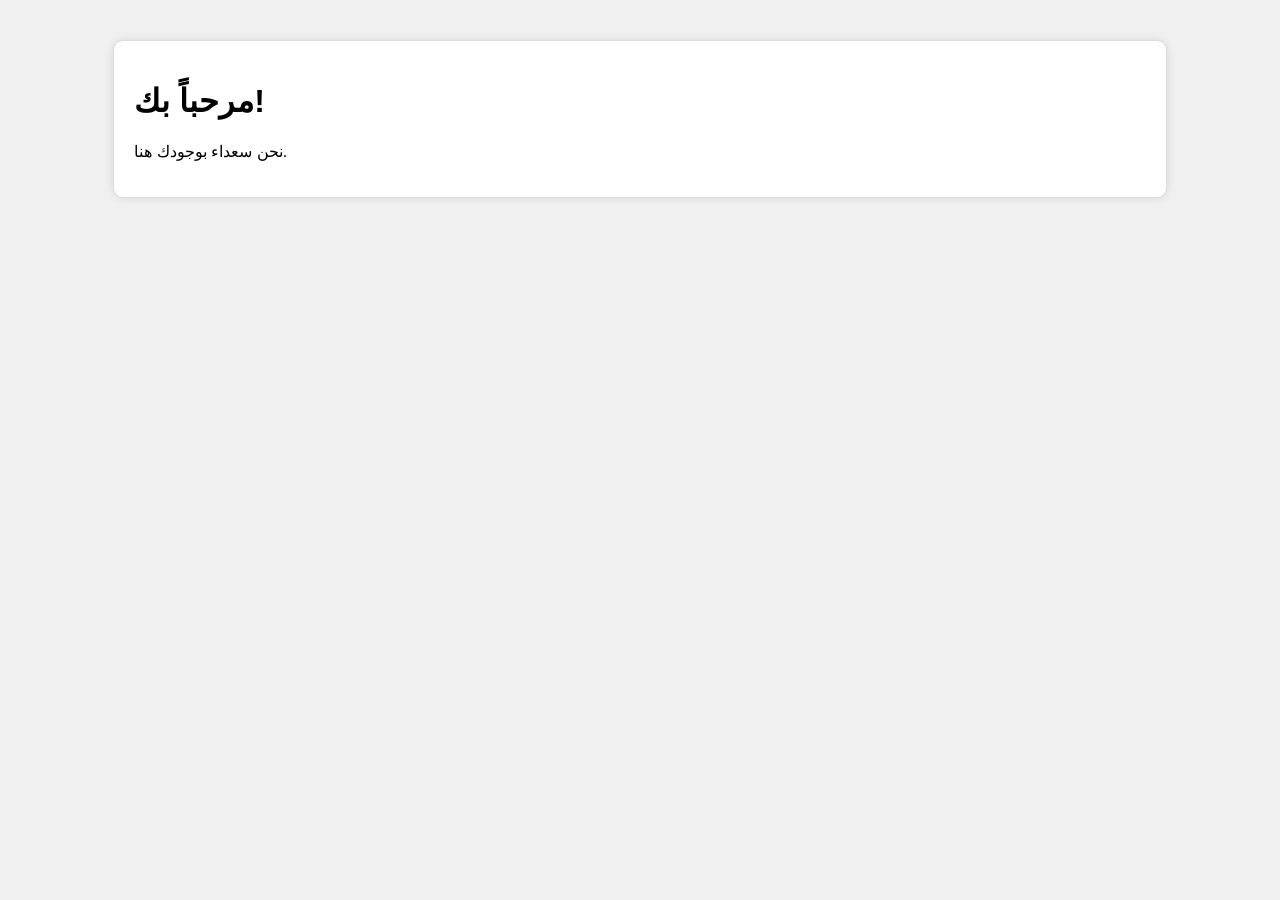
==== index.html @ e48b1bd9 "تحديث ملف index إلى صفحة ترحيبية متطورة" ====
<!DOCTYPE html>
<html lang="ar">
<head>
  <meta charset="UTF-8">
  <meta name="viewport" content="width=device-width, initial-scale=1.0">
  <title>صفحة ترحيبية</title>
  <style>
    body {
      font-family: Arial, sans-serif;
      background-color: #f0f0f0;
    }
    .container {
      width: 80%;
      margin: 40px auto;
      background-color: #fff;
      padding: 20px;
      border: 1px solid #ddd;
      border-radius: 10px;
      box-shadow: 0 0 10px rgba(0, 0, 0, 0.1);
    }
  </style>
</head>
<body>
  <div class="container">
    <h1>مرحباً بك!</h1>
    <p>نحن سعداء بوجودك هنا.</p>
  </div>
</body>
</html>
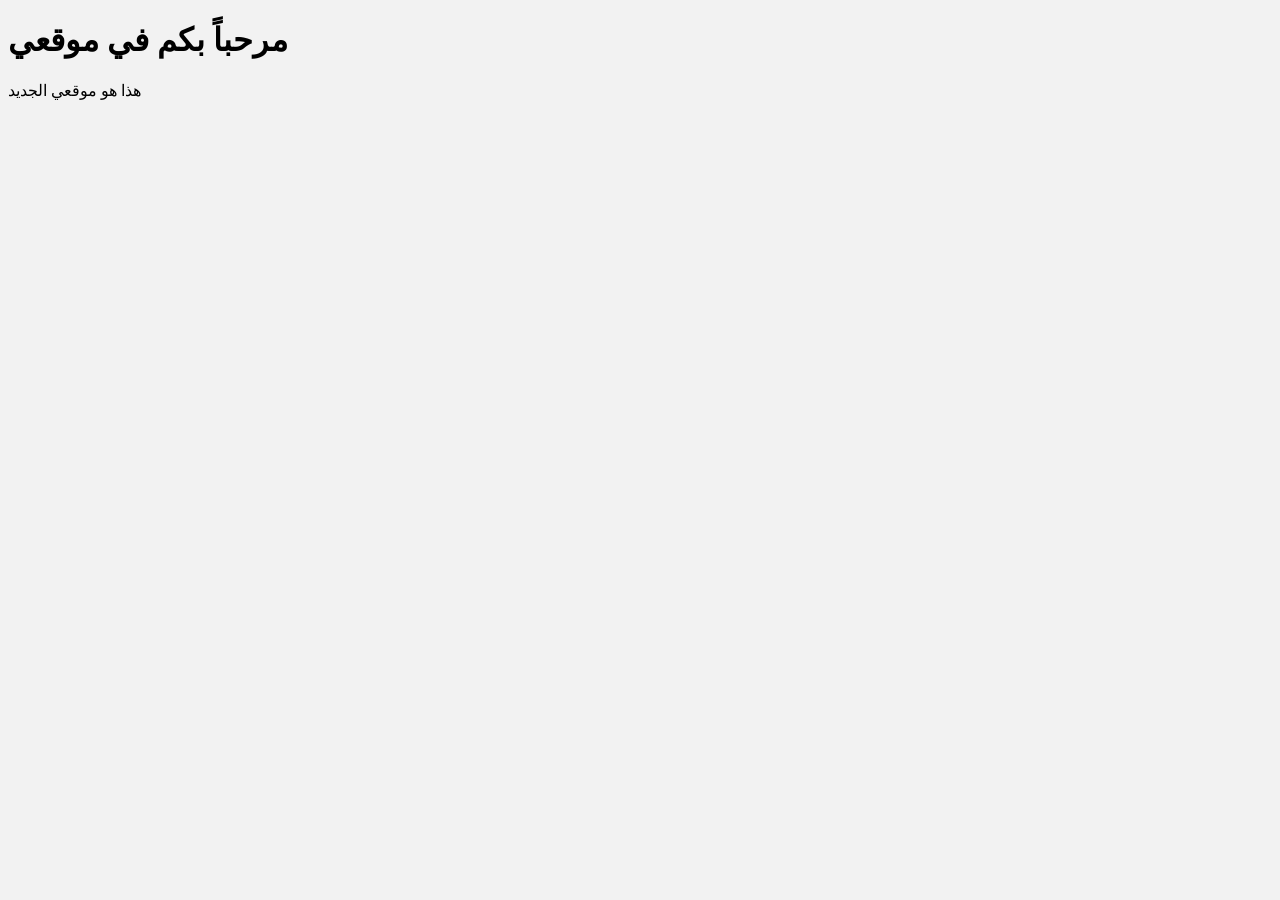
==== commit 07b7da64: "✨ اعطني رابط الموقع لأرى التغييرات الحديثة [DZ Agent]" ====
--- a/index.html
+++ b/index.html
@@ -1,29 +1,13 @@
 <!DOCTYPE html>
 <html lang="ar">
 <head>
-  <meta charset="UTF-8">
-  <meta name="viewport" content="width=device-width, initial-scale=1.0">
-  <title>صفحة ترحيبية</title>
-  <style>
-    body {
-      font-family: Arial, sans-serif;
-      background-color: #f0f0f0;
-    }
-    .container {
-      width: 80%;
-      margin: 40px auto;
-      background-color: #fff;
-      padding: 20px;
-      border: 1px solid #ddd;
-      border-radius: 10px;
-      box-shadow: 0 0 10px rgba(0, 0, 0, 0.1);
-    }
-  </style>
+    <meta charset="UTF-8">
+    <meta name="viewport" content="width=device-width, initial-scale=1.0">
+    <title>Nadirinfograph23/test</title>
+    <link rel="stylesheet" href="style.css">
 </head>
 <body>
-  <div class="container">
-    <h1>مرحباً بك!</h1>
-    <p>نحن سعداء بوجودك هنا.</p>
-  </div>
+    <h1>مرحباً بكم في موقعي</h1>
+    <p>هذا هو موقعي الجديد</p>
 </body>
 </html>
--- a/style.css
+++ b/style.css
@@ -0,0 +1 @@
+body { background-color: #f2f2f2; }
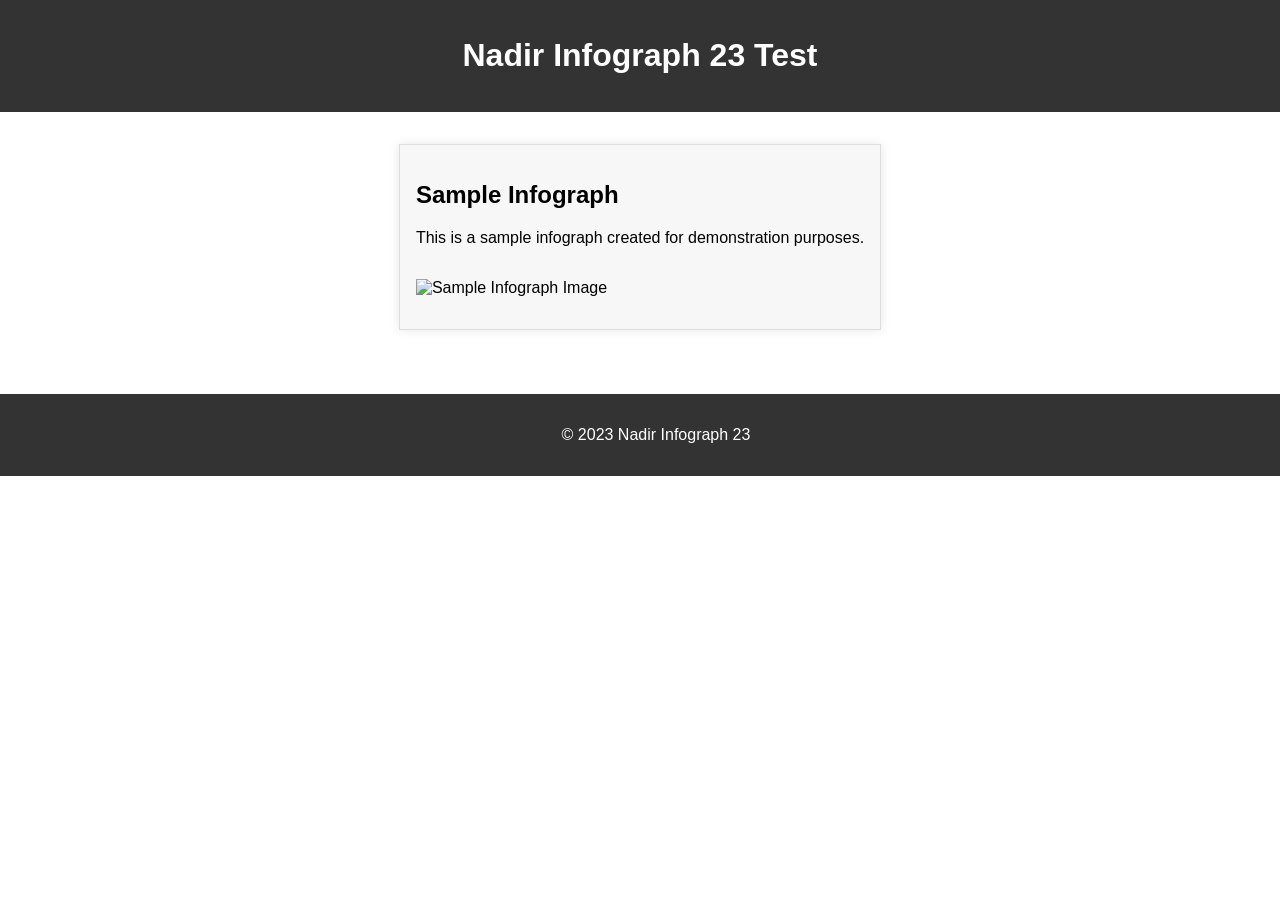
==== commit e64c34f1: "✨ ادفع على github page [DZ Agent]" ====
--- a/index.html
+++ b/index.html
@@ -3,11 +3,22 @@
 <head>
     <meta charset="UTF-8">
     <meta name="viewport" content="width=device-width, initial-scale=1.0">
-    <title>Nadirinfograph23/test</title>
+    <title>Nadir Infograph 23 Test</title>
     <link rel="stylesheet" href="style.css">
 </head>
 <body>
-    <h1>مرحباً بكم في موقعي</h1>
-    <p>هذا هو موقعي الجديد</p>
+    <header>
+        <h1>Nadir Infograph 23 Test</h1>
+    </header>
+    <main>
+        <section class="infograph">
+            <h2>Sample Infograph</h2>
+            <p>This is a sample infograph created for demonstration purposes.</p>
+            <img src="https://via.placeholder.com/400x200" alt="Sample Infograph Image">
+        </section>
+    </main>
+    <footer>
+        <p>&copy; 2023 Nadir Infograph 23</p>
+    </footer>
 </body>
 </html>
--- a/style.css
+++ b/style.css
@@ -1 +1,43 @@
-body { background-color: #f2f2f2; }+body {
+    font-family: Arial, sans-serif;
+    margin: 0;
+    padding: 0;
+}
+
+header {
+    background-color: #333;
+    color: #fff;
+    padding: 1em;
+    text-align: center;
+}
+
+main {
+    display: flex;
+    flex-direction: column;
+    align-items: center;
+    padding: 2em;
+}
+
+.infograph {
+    background-color: #f7f7f7;
+    padding: 1em;
+    border: 1px solid #ddd;
+    box-shadow: 0 0 10px rgba(0, 0, 0, 0.1);
+    margin-bottom: 2em;
+}
+
+.infograph img {
+    width: 100%;
+    height: auto;
+    margin: 1em 0;
+}
+
+footer {
+    background-color: #333;
+    color: #fff;
+    text-align: center;
+    padding: 1em;
+    position: relative;
+    bottom: 0;
+    width: 100%;
+}
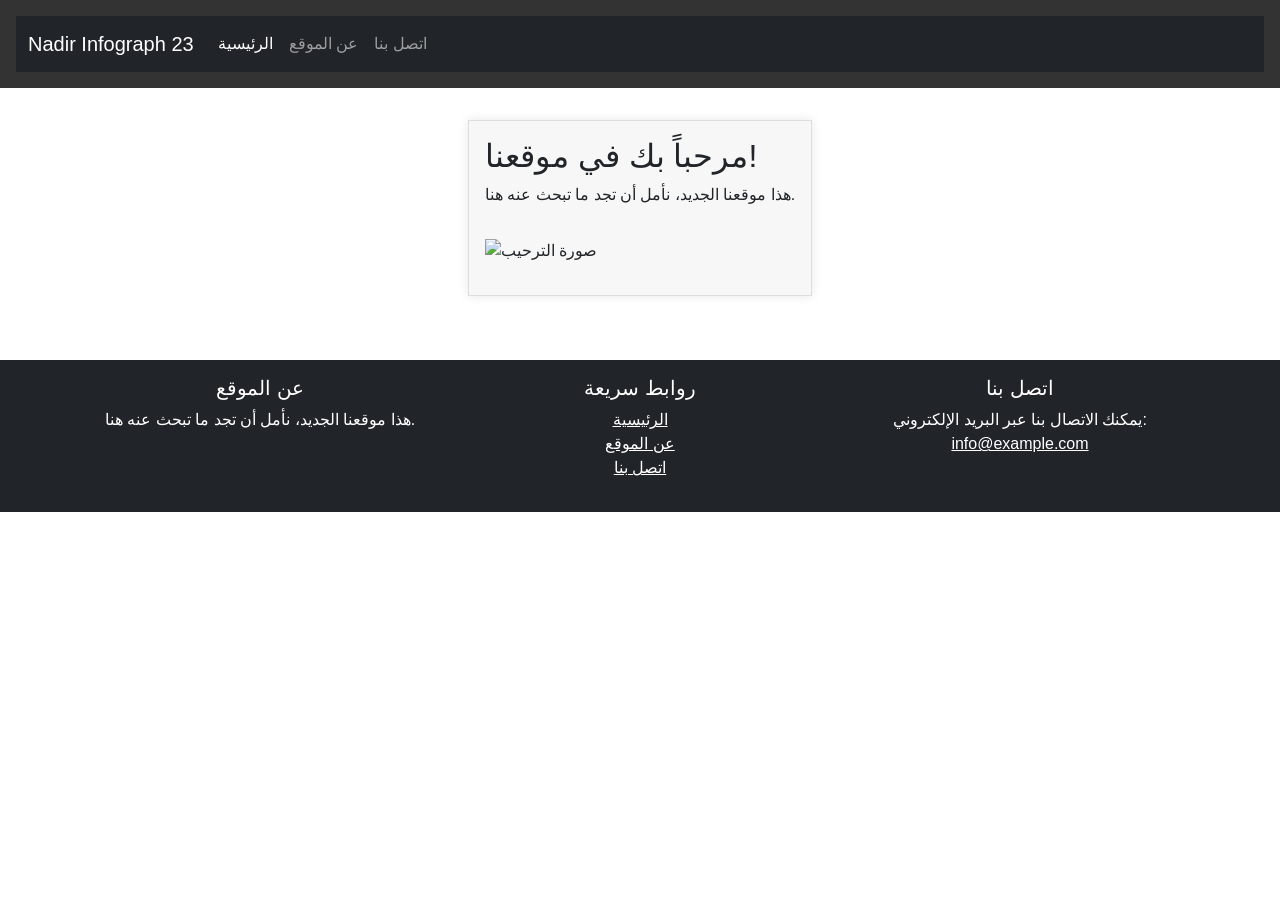
==== commit 5a450d92: "تحديث تصميم صفحة الترحيب" ====
--- a/index.html
+++ b/index.html
@@ -1,24 +1,65 @@
 <!DOCTYPE html>
 <html lang="ar">
 <head>
-    <meta charset="UTF-8">
-    <meta name="viewport" content="width=device-width, initial-scale=1.0">
-    <title>Nadir Infograph 23 Test</title>
-    <link rel="stylesheet" href="style.css">
+  <meta charset="UTF-8">
+  <meta name="viewport" content="width=device-width, initial-scale=1.0">
+  <title>Nadir Infograph 23 Test</title>
+  <link rel="stylesheet" href="https://cdn.jsdelivr.net/npm/bootstrap@5.1.3/dist/css/bootstrap.min.css">
+  <link rel="stylesheet" href="style.css">
 </head>
 <body>
-    <header>
-        <h1>Nadir Infograph 23 Test</h1>
-    </header>
-    <main>
-        <section class="infograph">
-            <h2>Sample Infograph</h2>
-            <p>This is a sample infograph created for demonstration purposes.</p>
-            <img src="https://via.placeholder.com/400x200" alt="Sample Infograph Image">
-        </section>
-    </main>
-    <footer>
-        <p>&copy; 2023 Nadir Infograph 23</p>
-    </footer>
+  <header>
+    <nav class="navbar navbar-expand-lg navbar-dark bg-dark">
+      <div class="container-fluid">
+        <a class="navbar-brand" href="#">Nadir Infograph 23</a>
+        <button class="navbar-toggler" type="button" data-bs-toggle="collapse" data-bs-target="#navbarSupportedContent" aria-controls="navbarSupportedContent" aria-expanded="false" aria-label="Toggle navigation">
+          <span class="navbar-toggler-icon"></span>
+        </button>
+        <div class="collapse navbar-collapse" id="navbarSupportedContent">
+          <ul class="navbar-nav me-auto mb-2 mb-lg-0">
+            <li class="nav-item">
+              <a class="nav-link active" aria-current="page" href="#">الرئيسية</a>
+            </li>
+            <li class="nav-item">
+              <a class="nav-link" href="#">عن الموقع</a>
+            </li>
+            <li class="nav-item">
+              <a class="nav-link" href="#">اتصل بنا</a>
+            </li>
+          </ul>
+        </div>
+      </div>
+    </nav>
+  </header>
+  <main>
+    <section class="infograph">
+      <h2>مرحباً بك في موقعنا!</h2>
+      <p>هذا موقعنا الجديد، نأمل أن تجد ما تبحث عنه هنا.</p>
+      <img src="https://via.placeholder.com/400x200" alt="صورة الترحيب">
+    </section>
+  </main>
+  <footer class="bg-dark text-white py-3">
+    <div class="container">
+      <div class="row">
+        <div class="col-md-4">
+          <h5>عن الموقع</h5>
+          <p>هذا موقعنا الجديد، نأمل أن تجد ما تبحث عنه هنا.</p>
+        </div>
+        <div class="col-md-4">
+          <h5>روابط سريعة</h5>
+          <ul class="list-unstyled">
+            <li><a href="#" class="text-white">الرئيسية</a></li>
+            <li><a href="#" class="text-white">عن الموقع</a></li>
+            <li><a href="#" class="text-white">اتصل بنا</a></li>
+          </ul>
+        </div>
+        <div class="col-md-4">
+          <h5>اتصل بنا</h5>
+          <p>يمكنك الاتصال بنا عبر البريد الإلكتروني: <a href="mailto:info@example.com" class="text-white">info@example.com</a></p>
+        </div>
+      </div>
+    </div>
+  </footer>
+  <script src="https://cdn.jsdelivr.net/npm/bootstrap@5.1.3/dist/js/bootstrap.bundle.min.js"></script>
 </body>
 </html>
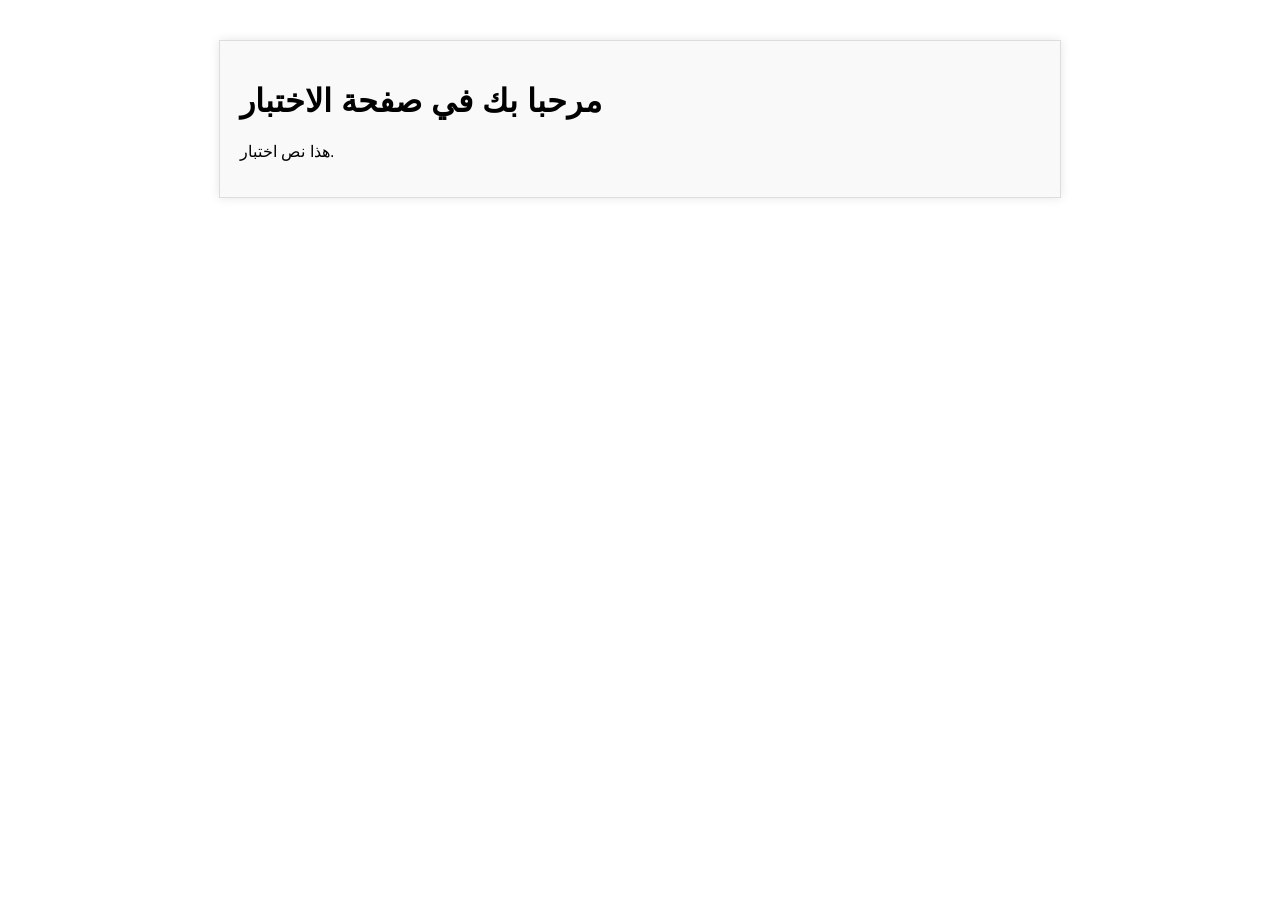
==== commit 6d4e375a: "✨ إنشأ ملفات style و javascript منفصلة عن index [DZ Agent]" ====
--- a/index.html
+++ b/index.html
@@ -1,65 +1,16 @@
 <!DOCTYPE html>
 <html lang="ar">
 <head>
-  <meta charset="UTF-8">
-  <meta name="viewport" content="width=device-width, initial-scale=1.0">
-  <title>Nadir Infograph 23 Test</title>
-  <link rel="stylesheet" href="https://cdn.jsdelivr.net/npm/bootstrap@5.1.3/dist/css/bootstrap.min.css">
-  <link rel="stylesheet" href="style.css">
+    <meta charset="UTF-8">
+    <meta name="viewport" content="width=device-width, initial-scale=1.0">
+    <title>صفحة الاختبار</title>
+    <link rel="stylesheet" href="assets/css/style.css">
 </head>
 <body>
-  <header>
-    <nav class="navbar navbar-expand-lg navbar-dark bg-dark">
-      <div class="container-fluid">
-        <a class="navbar-brand" href="#">Nadir Infograph 23</a>
-        <button class="navbar-toggler" type="button" data-bs-toggle="collapse" data-bs-target="#navbarSupportedContent" aria-controls="navbarSupportedContent" aria-expanded="false" aria-label="Toggle navigation">
-          <span class="navbar-toggler-icon"></span>
-        </button>
-        <div class="collapse navbar-collapse" id="navbarSupportedContent">
-          <ul class="navbar-nav me-auto mb-2 mb-lg-0">
-            <li class="nav-item">
-              <a class="nav-link active" aria-current="page" href="#">الرئيسية</a>
-            </li>
-            <li class="nav-item">
-              <a class="nav-link" href="#">عن الموقع</a>
-            </li>
-            <li class="nav-item">
-              <a class="nav-link" href="#">اتصل بنا</a>
-            </li>
-          </ul>
-        </div>
-      </div>
-    </nav>
-  </header>
-  <main>
-    <section class="infograph">
-      <h2>مرحباً بك في موقعنا!</h2>
-      <p>هذا موقعنا الجديد، نأمل أن تجد ما تبحث عنه هنا.</p>
-      <img src="https://via.placeholder.com/400x200" alt="صورة الترحيب">
-    </section>
-  </main>
-  <footer class="bg-dark text-white py-3">
     <div class="container">
-      <div class="row">
-        <div class="col-md-4">
-          <h5>عن الموقع</h5>
-          <p>هذا موقعنا الجديد، نأمل أن تجد ما تبحث عنه هنا.</p>
-        </div>
-        <div class="col-md-4">
-          <h5>روابط سريعة</h5>
-          <ul class="list-unstyled">
-            <li><a href="#" class="text-white">الرئيسية</a></li>
-            <li><a href="#" class="text-white">عن الموقع</a></li>
-            <li><a href="#" class="text-white">اتصل بنا</a></li>
-          </ul>
-        </div>
-        <div class="col-md-4">
-          <h5>اتصل بنا</h5>
-          <p>يمكنك الاتصال بنا عبر البريد الإلكتروني: <a href="mailto:info@example.com" class="text-white">info@example.com</a></p>
-        </div>
-      </div>
+        <h1>مرحبا بك في صفحة الاختبار</h1>
+        <p>هذا نص اختبار.</p>
     </div>
-  </footer>
-  <script src="https://cdn.jsdelivr.net/npm/bootstrap@5.1.3/dist/js/bootstrap.bundle.min.js"></script>
+    <script src="assets/js/script.js"></script>
 </body>
 </html>
--- a/assets/css/style.css
+++ b/assets/css/style.css
@@ -0,0 +1,15 @@
+/* هنا يمكن إضافة أي أنماط CSS مطلوبة */
+body {
+    font-family: Arial, sans-serif;
+    margin: 0;
+    padding: 0;
+}
+
+.container {
+    max-width: 800px;
+    margin: 40px auto;
+    padding: 20px;
+    background-color: #f9f9f9;
+    border: 1px solid #ddd;
+    box-shadow: 0 0 10px rgba(0,0,0,0.1);
+}
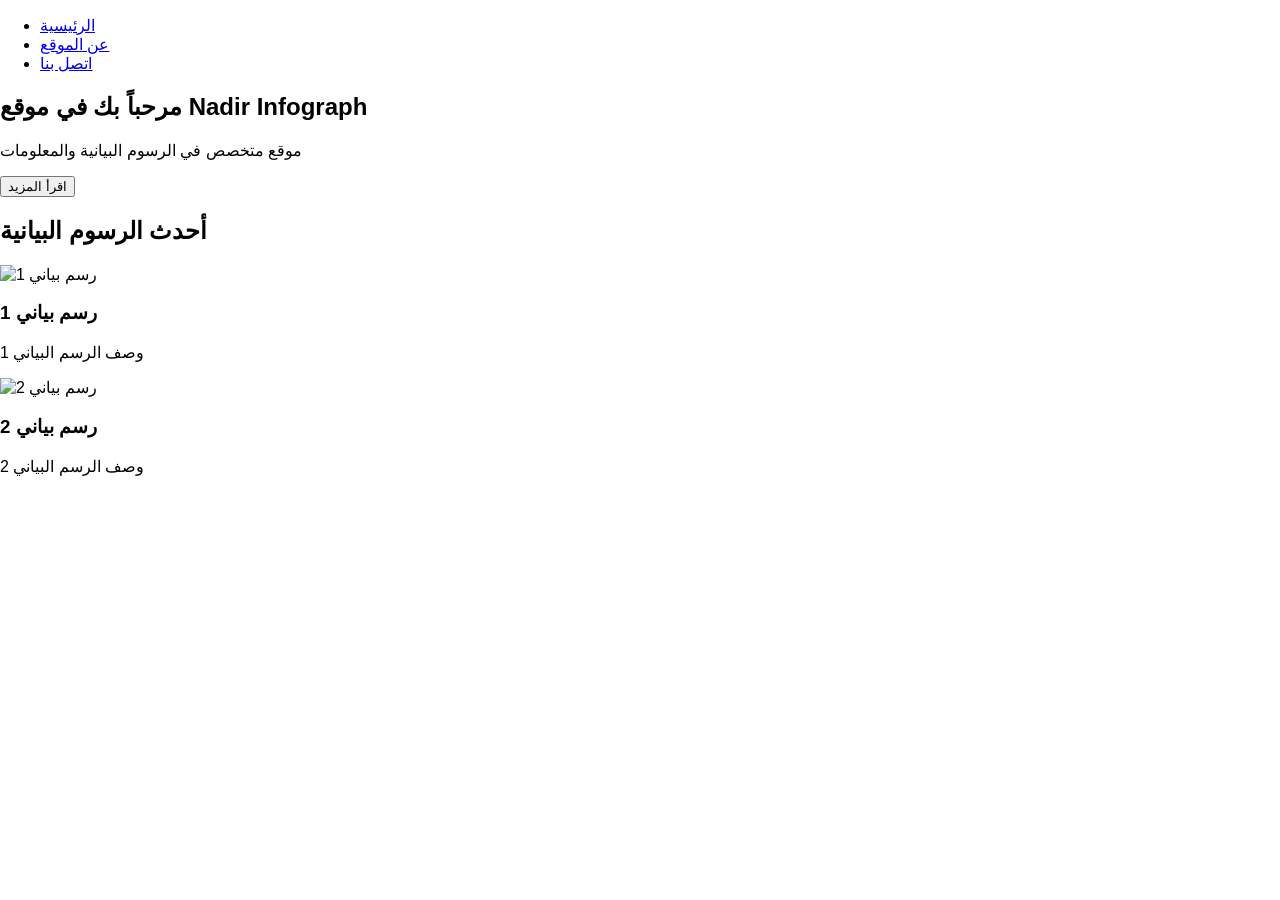
==== commit d4fdaf66: "✨ الموقع ليس أنيق على dz Agent تحسين الصفحة و رفعها على المستو [DZ Agent]" ====
--- a/index.html
+++ b/index.html
@@ -3,14 +3,42 @@
 <head>
     <meta charset="UTF-8">
     <meta name="viewport" content="width=device-width, initial-scale=1.0">
-    <title>صفحة الاختبار</title>
+    <title>Nadir Infograph</title>
     <link rel="stylesheet" href="assets/css/style.css">
+    <link rel="stylesheet" href="https://fonts.googleapis.com/css2?family=Tajawal:wght@300;400;500;700&display=swap">
 </head>
 <body>
-    <div class="container">
-        <h1>مرحبا بك في صفحة الاختبار</h1>
-        <p>هذا نص اختبار.</p>
-    </div>
+    <header>
+        <nav>
+            <ul>
+                <li><a href="#">الرئيسية</a></li>
+                <li><a href="#">عن الموقع</a></li>
+                <li><a href="#">اتصل بنا</a></li>
+            </ul>
+        </nav>
+    </header>
+    <main>
+        <section class="hero">
+            <h1>مرحباً بك في موقع Nadir Infograph</h1>
+            <p>موقع متخصص في الرسوم البيانية والمعلومات</p>
+            <button>اقرأ المزيد</button>
+        </section>
+        <section class="infograph">
+            <h2>أحدث الرسوم البيانية</h2>
+            <div class="infograph-container">
+                <div class="infograph-item">
+                    <img src="assets/img/infograph1.jpg" alt="رسم بياني 1">
+                    <h3>رسم بياني 1</h3>
+                    <p>وصف الرسم البياني 1</p>
+                </div>
+                <div class="infograph-item">
+                    <img src="assets/img/infograph2.jpg" alt="رسم بياني 2">
+                    <h3>رسم بياني 2</h3>
+                    <p>وصف الرسم البياني 2</p>
+                </div>
+            </div>
+        </section>
+    </main>
     <script src="assets/js/script.js"></script>
 </body>
 </html>
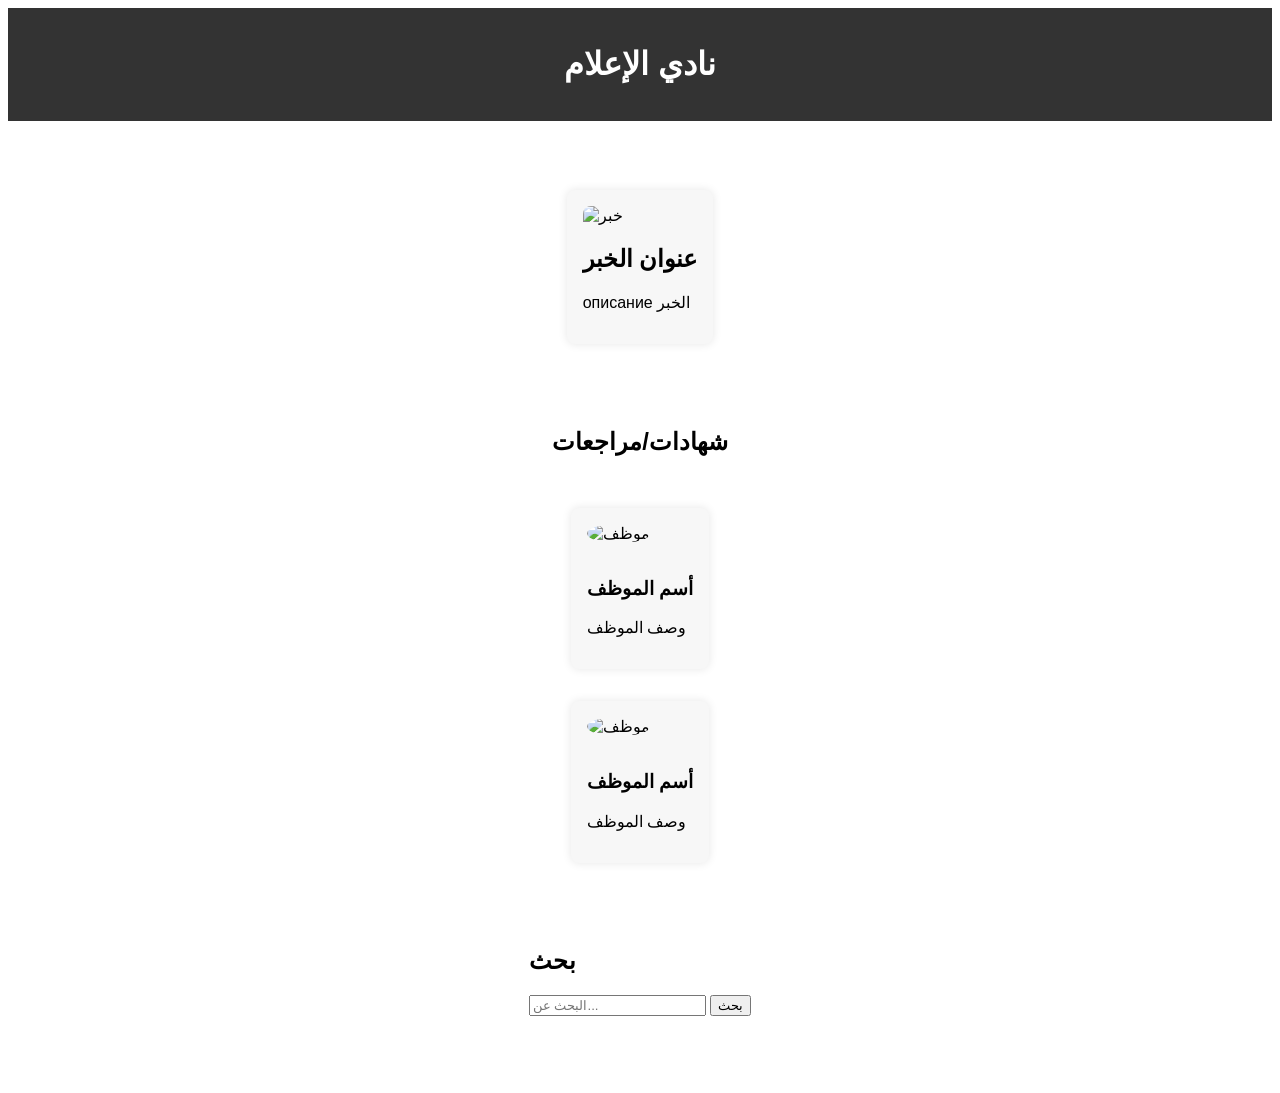
==== commit ea53e478: "feat: صفحة ويب عبر DZ Agent 🤖" ====
--- a/index.html
+++ b/index.html
@@ -3,42 +3,138 @@
 <head>
     <meta charset="UTF-8">
     <meta name="viewport" content="width=device-width, initial-scale=1.0">
-    <title>Nadir Infograph</title>
-    <link rel="stylesheet" href="assets/css/style.css">
-    <link rel="stylesheet" href="https://fonts.googleapis.com/css2?family=Tajawal:wght@300;400;500;700&display=swap">
+    <title>نادي الإعلام</title>
+    <script src="https://cdn.tailwindcss.com"></script>
+    <style>
+        @tailwind base;
+        @tailwind components;
+        @tailwind utilities;
+
+        body {
+            font-family: 'Lato', sans-serif;
+        }
+
+        .header {
+            background-color: #333;
+            color: #fff;
+            padding: 1rem;
+            text-align: center;
+        }
+
+        .header h1 {
+            font-size: 2rem;
+            font-weight: bold;
+        }
+
+        .main {
+            display: flex;
+            flex-direction: column;
+            align-items: center;
+            justify-content: center;
+            height: 100vh;
+            padding: 2rem;
+            gap: 2rem;
+        }
+
+        .news {
+            background-color: #f7f7f7;
+            padding: 1rem;
+            border-radius: 0.5rem;
+            box-shadow: 0 0 10px rgba(0, 0, 0, 0.1);
+        }
+
+        .news img {
+            width: 100%;
+            height: 150px;
+            object-fit: cover;
+            border-radius: 0.5rem 0.5rem 0 0;
+        }
+
+        .news p {
+            margin-bottom: 1rem;
+        }
+
+        .reviews {
+            display: flex;
+            flex-direction: column;
+            align-items: center;
+            justify-content: center;
+            padding: 2rem;
+            gap: 2rem;
+        }
+
+        .review {
+            background-color: #f7f7f7;
+            padding: 1rem;
+            border-radius: 0.5rem;
+            box-shadow: 0 0 10px rgba(0, 0, 0, 0.1);
+        }
+
+        .review img {
+            width: 50px;
+            height: 50px;
+            object-fit: cover;
+            border-radius: 50%;
+            margin-bottom: 1rem;
+        }
+
+        .review p {
+            margin-bottom: 1rem;
+        }
+
+        .rating {
+            display: flex;
+            align-items: center;
+            justify-content: center;
+            font-size: 1.5rem;
+            color: #333;
+        }
+    </style>
 </head>
 <body>
-    <header>
-        <nav>
-            <ul>
-                <li><a href="#">الرئيسية</a></li>
-                <li><a href="#">عن الموقع</a></li>
-                <li><a href="#">اتصل بنا</a></li>
-            </ul>
-        </nav>
+    <header class="header">
+        <h1>نادي الإعلام</h1>
     </header>
-    <main>
-        <section class="hero">
-            <h1>مرحباً بك في موقع Nadir Infograph</h1>
-            <p>موقع متخصص في الرسوم البيانية والمعلومات</p>
-            <button>اقرأ المزيد</button>
+    <main class="main">
+        <section class="news">
+            <img src="https://picsum.photos/200/300" alt="خبر">
+            <h2>عنوان الخبر</h2>
+            <p>описание الخبر</p>
         </section>
-        <section class="infograph">
-            <h2>أحدث الرسوم البيانية</h2>
-            <div class="infograph-container">
-                <div class="infograph-item">
-                    <img src="assets/img/infograph1.jpg" alt="رسم بياني 1">
-                    <h3>رسم بياني 1</h3>
-                    <p>وصف الرسم البياني 1</p>
+        <section class="reviews">
+            <h2>شهادات/مراجعات</h2>
+            <div class="review">
+                <img src="https://picsum.photos/50/50" alt="موظف">
+                <h3>أسم الموظف</h3>
+                <p>وصف الموظف</p>
+                <div class="rating">
+                    <i class="fa fa-star"></i>
+                    <i class="fa fa-star"></i>
+                    <i class="fa fa-star"></i>
+                    <i class="fa fa-star"></i>
+                    <i class="fa fa-star-o"></i>
                 </div>
-                <div class="infograph-item">
-                    <img src="assets/img/infograph2.jpg" alt="رسم بياني 2">
-                    <h3>رسم بياني 2</h3>
-                    <p>وصف الرسم البياني 2</p>
+            </div>
+            <div class="review">
+                <img src="https://picsum.photos/50/50" alt="موظف">
+                <h3>أسم الموظف</h3>
+                <p>وصف الموظف</p>
+                <div class="rating">
+                    <i class="fa fa-star"></i>
+                    <i class="fa fa-star"></i>
+                    <i class="fa fa-star"></i>
+                    <i class="fa fa-star"></i>
+                    <i class="fa fa-star-o"></i>
                 </div>
             </div>
         </section>
+        <section class="search">
+            <h2>بحث</h2>
+            <form>
+                <input type="search" placeholder="البحث عن...">
+                <button type="submit">بحث</button>
+            </form>
+        </section>
     </main>
-    <script src="assets/js/script.js"></script>
 </body>
 </html>
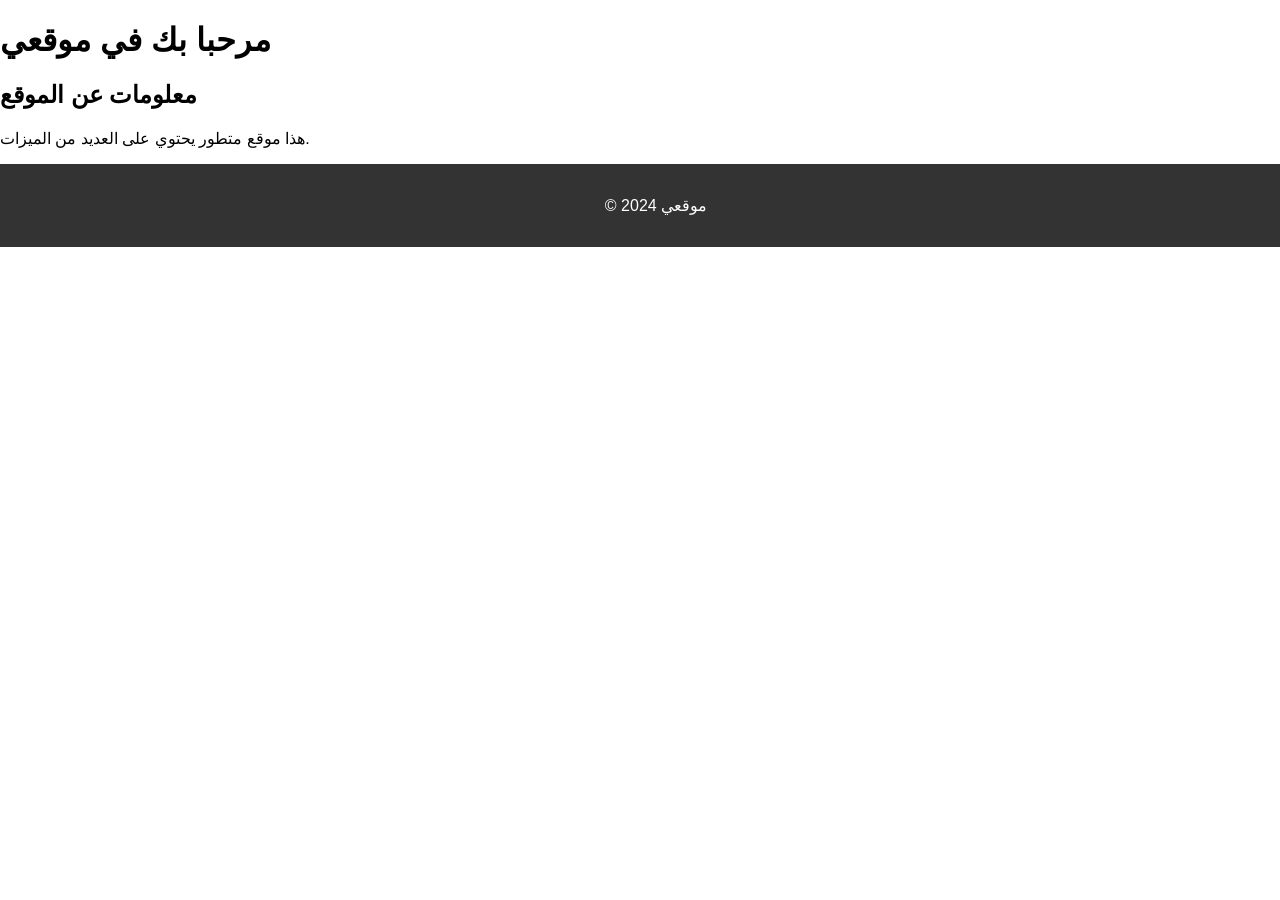
==== commit 0d9abf44: "تطوير الملف index.html" ====
--- a/index.html
+++ b/index.html
@@ -3,138 +3,21 @@
 <head>
     <meta charset="UTF-8">
     <meta name="viewport" content="width=device-width, initial-scale=1.0">
-    <title>نادي الإعلام</title>
-    <script src="https://cdn.tailwindcss.com"></script>
-    <style>
-        @tailwind base;
-        @tailwind components;
-        @tailwind utilities;
-
-        body {
-            font-family: 'Lato', sans-serif;
-        }
-
-        .header {
-            background-color: #333;
-            color: #fff;
-            padding: 1rem;
-            text-align: center;
-        }
-
-        .header h1 {
-            font-size: 2rem;
-            font-weight: bold;
-        }
-
-        .main {
-            display: flex;
-            flex-direction: column;
-            align-items: center;
-            justify-content: center;
-            height: 100vh;
-            padding: 2rem;
-            gap: 2rem;
-        }
-
-        .news {
-            background-color: #f7f7f7;
-            padding: 1rem;
-            border-radius: 0.5rem;
-            box-shadow: 0 0 10px rgba(0, 0, 0, 0.1);
-        }
-
-        .news img {
-            width: 100%;
-            height: 150px;
-            object-fit: cover;
-            border-radius: 0.5rem 0.5rem 0 0;
-        }
-
-        .news p {
-            margin-bottom: 1rem;
-        }
-
-        .reviews {
-            display: flex;
-            flex-direction: column;
-            align-items: center;
-            justify-content: center;
-            padding: 2rem;
-            gap: 2rem;
-        }
-
-        .review {
-            background-color: #f7f7f7;
-            padding: 1rem;
-            border-radius: 0.5rem;
-            box-shadow: 0 0 10px rgba(0, 0, 0, 0.1);
-        }
-
-        .review img {
-            width: 50px;
-            height: 50px;
-            object-fit: cover;
-            border-radius: 50%;
-            margin-bottom: 1rem;
-        }
-
-        .review p {
-            margin-bottom: 1rem;
-        }
-
-        .rating {
-            display: flex;
-            align-items: center;
-            justify-content: center;
-            font-size: 1.5rem;
-            color: #333;
-        }
-    </style>
+    <title>موقع متطور</title>
+    <link rel="stylesheet" href="style.css">
 </head>
 <body>
-    <header class="header">
-        <h1>نادي الإعلام</h1>
+    <header>
+        <h1>مرحبا بك في موقعي</h1>
     </header>
-    <main class="main">
-        <section class="news">
-            <img src="https://picsum.photos/200/300" alt="خبر">
-            <h2>عنوان الخبر</h2>
-            <p>описание الخبر</p>
-        </section>
-        <section class="reviews">
-            <h2>شهادات/مراجعات</h2>
-            <div class="review">
-                <img src="https://picsum.photos/50/50" alt="موظف">
-                <h3>أسم الموظف</h3>
-                <p>وصف الموظف</p>
-                <div class="rating">
-                    <i class="fa fa-star"></i>
-                    <i class="fa fa-star"></i>
-                    <i class="fa fa-star"></i>
-                    <i class="fa fa-star"></i>
-                    <i class="fa fa-star-o"></i>
-                </div>
-            </div>
-            <div class="review">
-                <img src="https://picsum.photos/50/50" alt="موظف">
-                <h3>أسم الموظف</h3>
-                <p>وصف الموظف</p>
-                <div class="rating">
-                    <i class="fa fa-star"></i>
-                    <i class="fa fa-star"></i>
-                    <i class="fa fa-star"></i>
-                    <i class="fa fa-star"></i>
-                    <i class="fa fa-star-o"></i>
-                </div>
-            </div>
-        </section>
-        <section class="search">
-            <h2>بحث</h2>
-            <form>
-                <input type="search" placeholder="البحث عن...">
-                <button type="submit">بحث</button>
-            </form>
+    <main>
+        <section>
+            <h2>معلومات عن الموقع</h2>
+            <p>هذا موقع متطور يحتوي على العديد من الميزات.</p>
         </section>
     </main>
+    <footer>
+        <p>&copy; 2024 موقعي</p>
+    </footer>
 </body>
 </html>
--- a/style.css
+++ b/style.css
@@ -0,0 +1,29 @@
+body {
+  font-family: Arial, sans-serif;
+  margin: 0;
+  padding: 0;
+}
+
+.infograph {
+  background-color: #f7f7f7;
+  padding: 1em;
+  border: 1px solid #ddd;
+  box-shadow: 0 0 10px rgba(0, 0, 0, 0.1);
+  margin-bottom: 2em;
+}
+
+.infograph img {
+  width: 100%;
+  height: auto;
+  margin: 1em 0;
+}
+
+footer {
+  background-color: #333;
+  color: #fff;
+  text-align: center;
+  padding: 1em;
+  position: relative;
+  bottom: 0;
+  width: 100%;
+}
